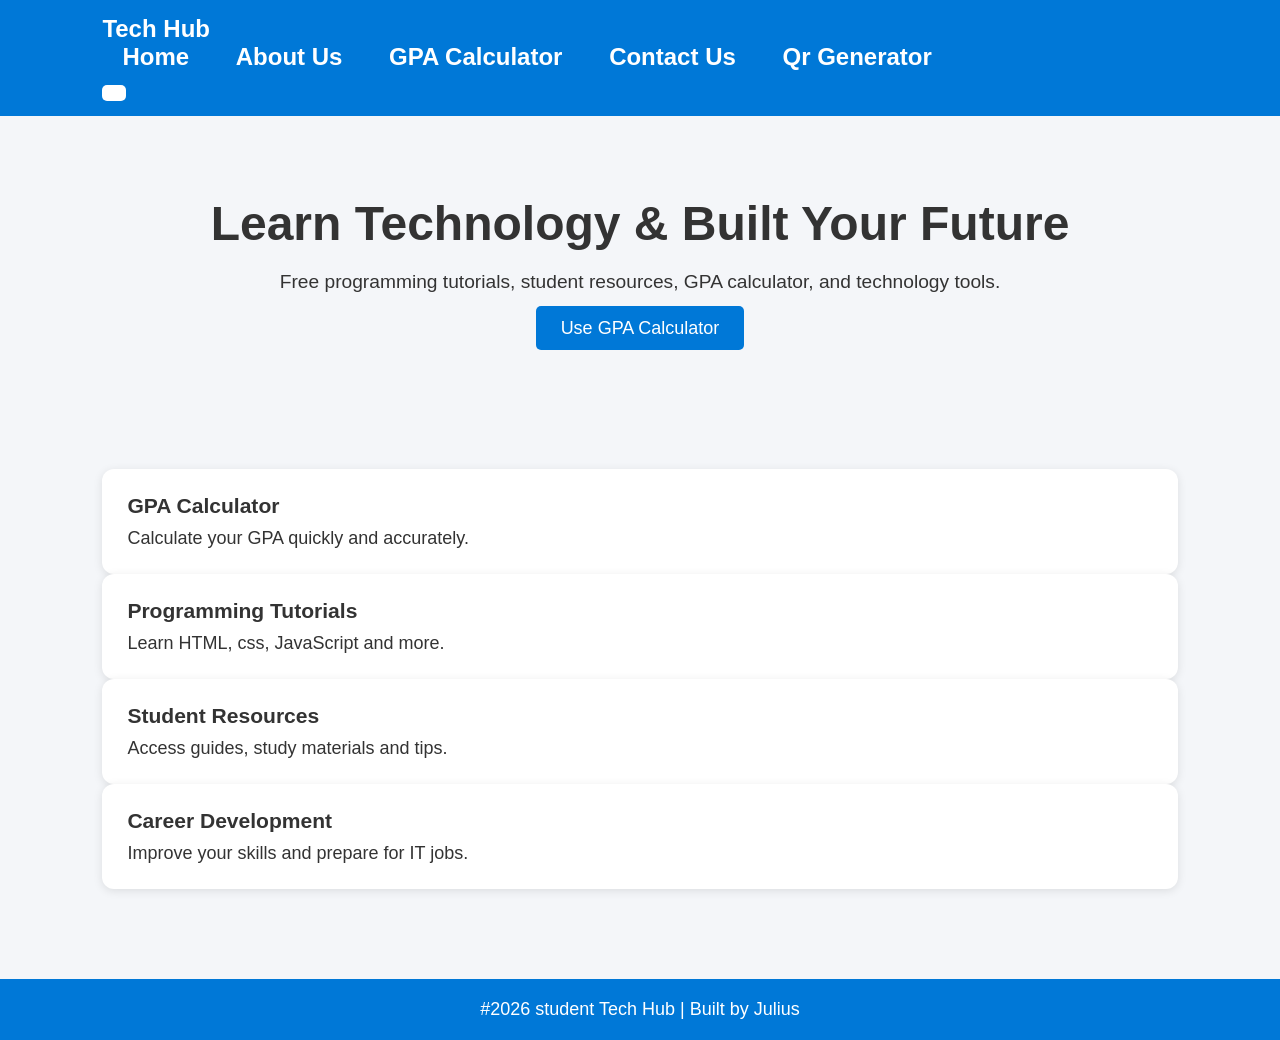
==== index.html @ 611c0a95 "Add files via upload" ====
<!DOCTYPE html>
<html lang="en">
<head>
    <meta charset="UTF-8">
    <meta name="viewport" content="width=device-width, initial-scale=1.0">
    <title>Student Tech Hub</title>
    <link rel="stylesheet" href="style.css">

    <style>
        *{
            margin: 0;
            padding: 0;
            box-sizing: border-box;
            font-family: Arial, sans-serif;
        }
        body {
            background-color: #f4f6f9;
            color: #333;
            transition: 0.3s;
        }
        .dark-mode {
            background-color: #121212;
            color: white;
        }
        nav {
            background-color: #0078d7;
            padding: 15px 8%;
            display: flex;
            justify-content: space-between;
            align-items: center;
        }

        .logo {
            color: white;
            font-size: 24px;
            font-weight: bold;
        }

        .nav-links a {
            color: white;
            text-decoration: none;
            margin-left: 20px;
        }

        .hero {
            text-align: center;
            padding: 80px 20px;
        }

        .hero h1 {
            font-size: 3rem;
            margin-bottom: 20px;
        }
        .hero p {
            font-size: 1.2rem;
            margin-bottom: 25px;
        }

        .btn {
            background-color: #0078d7;
            color: white;
            padding: 12px 25px;
            text-decoration: none;
            border-radius: 5px;
        }

        .features {
            display: grids;

            grid-template-columns: repeat(auto-fit, minmax(250px, 1fr));
            gap: 20px;
            padding: 50px 8%;
        }

        .card {
            background-color: white;
            padding: 25px;
            border-radius: 12px;
            box-shadow: 0 2px 10px rgba(0,0,0,0.1);
        }

        .dark-mode .card {
            background-color: #1e1e1e;
        }

        .card h3 {
            margin-bottom: 10px;
        }

        footer {
            text-align: center;
            padding: 20px;
            background-color: #0078d7;
            color: white;
            margin-top: 40px;
        }

        .toggle {
            background-color: white;
            border: none;
            padding: 8px 12px;
            border-radius: 5px;
            cursor: pointer;
        }
        </style>
</head>

<body>
    <nav>
        <div class="logo">
            Tech Hub
        <div class="nav-links">
            <a href="index.html">Home</a>
            <a href="about.html">About Us</a>
            <a href="gpa.html">GPA Calculator</a>
            <a href="contact.html">Contact Us</a>
            <a href="qr-generator.html">Qr Generator</a>
            </div>
        <button class="toggle"
        onclick="toggleDarkmode()">

        </button>
        </div>
    </nav>
    <section class="hero">
        <h1>Learn Technology & Built Your Future</h1>

        <p>
            Free programming tutorials, student resources, GPA calculator, and technology tools.
        </p>

        <a href="gpa_calculator.html" class="btn">Use GPA Calculator</a>
    </section>

    <section class="features">
        <div class="card">
            <h3>GPA Calculator</h3>
            <p>Calculate your GPA quickly and accurately.</p>
        </div>

        <div class="card">
            <h3>Programming Tutorials</h3>
            <p>Learn HTML, css, JavaScript and more.</p>
        </div>

        <div class="card">
            <h3>Student Resources</h3>
            <p>Access guides, study materials and tips.</p>
        </div>

        <div class="card">
            <h3>Career Development</h3>
            <p>Improve your skills and prepare for IT jobs.</p>
        </div>

    </section>

    <footer>
        <p> #2026 student Tech Hub | Built by Julius</p>
        </footer>

        <script>
            function toggleDarkmode() {
                document.body.classList.toggle("dark-mode");
            }
        </script>
</body>
</html>
---- style.css ----
body {
    font-size: 18px;
    font-family: Arial, sans-serif;
    margin: 0;
    background-color: #f5f7fa;
}

nav a {
    color: red;
    text-decoration: none;
    margin-right: 20px;
    font-weight: bold;
}
.container {
    width:100%;
    max-width: 1200 px;
    margin: 50px auto;
    text-align: center;
}
h1 {
    color: #333;
}
input {
    padding: 10px;
    width: 200px;
    margin: 5px;
}
button {
    padding: 10px 20px;
    cursor: pointer;
}
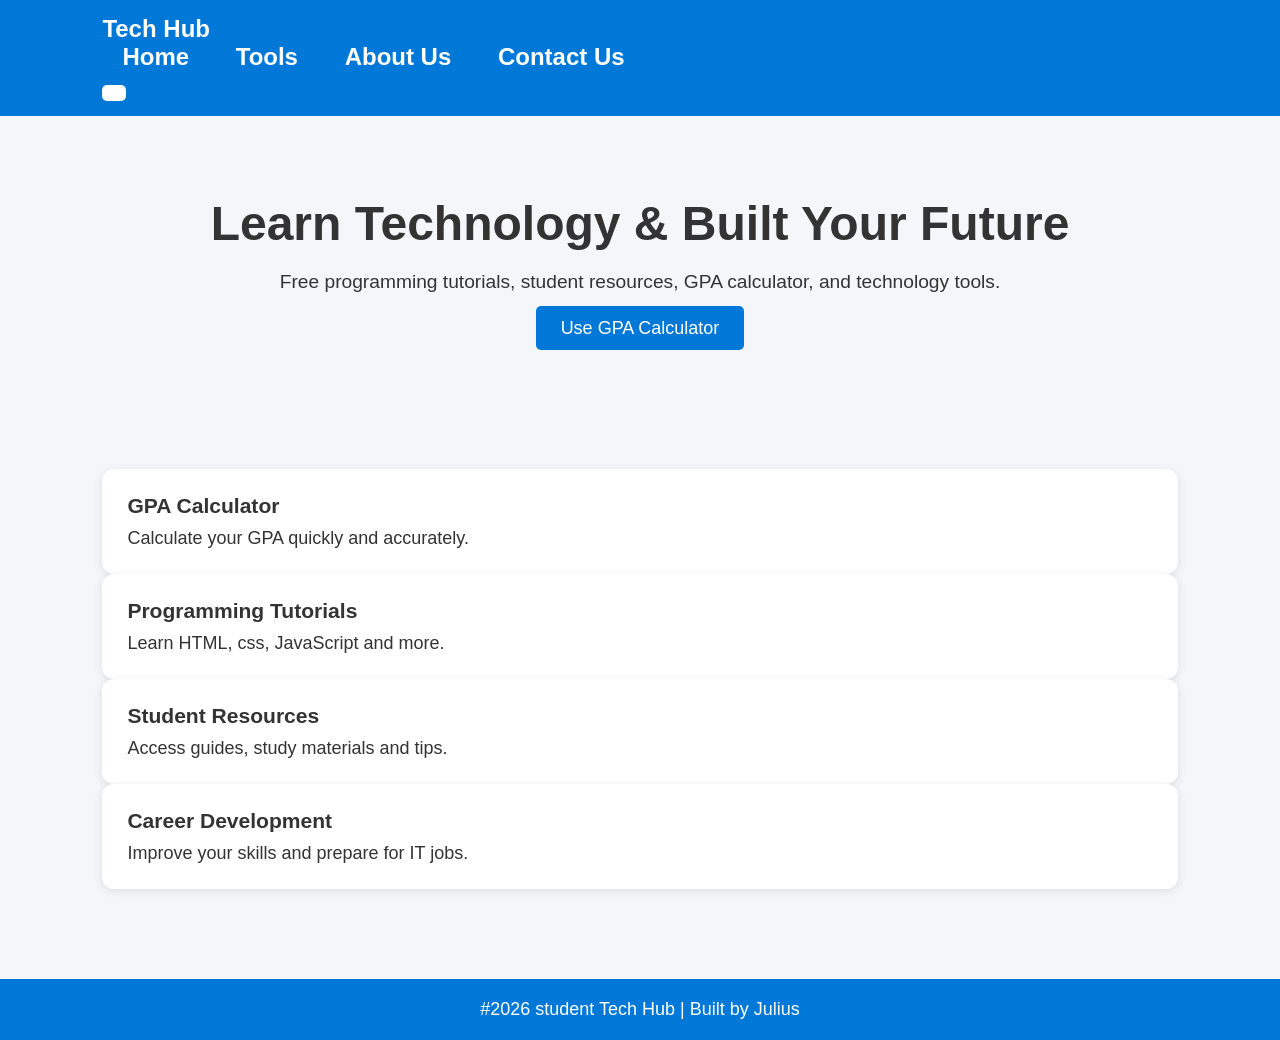
==== commit 8a484ce6: "Add files via upload" ====
--- a/index.html
+++ b/index.html
@@ -111,10 +111,9 @@
             Tech Hub
         <div class="nav-links">
             <a href="index.html">Home</a>
+            <a href="tools.html">Tools</a>
             <a href="about.html">About Us</a>
-            <a href="gpa.html">GPA Calculator</a>
             <a href="contact.html">Contact Us</a>
-            <a href="qr-generator.html">Qr Generator</a>
             </div>
         <button class="toggle"
         onclick="toggleDarkmode()">
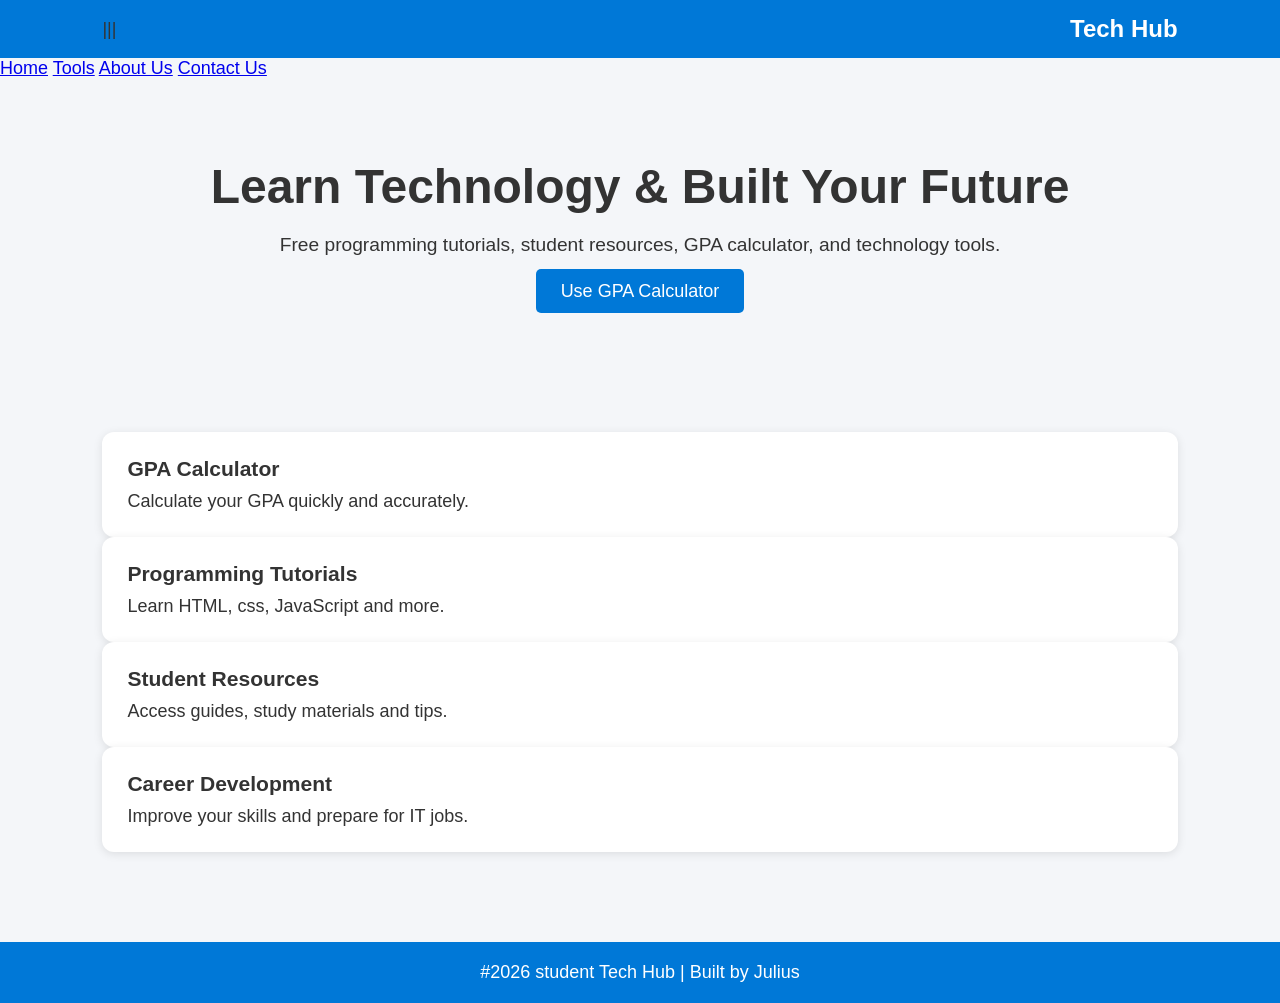
==== commit bb0b494a: "Add files via upload" ====
--- a/index.html
+++ b/index.html
@@ -106,21 +106,20 @@
 </head>
 
 <body>
-    <nav>
+        <nav class="navbar">
+            <span class="menu-icon" onclick="toggleMenu()">|||</span>
+
         <div class="logo">
             Tech Hub
-        <div class="nav-links">
-            <a href="index.html">Home</a>
-            <a href="tools.html">Tools</a>
-            <a href="about.html">About Us</a>
-            <a href="contact.html">Contact Us</a>
-            </div>
-        <button class="toggle"
-        onclick="toggleDarkmode()">
-
-        </button>
         </div>
     </nav>
+
+    <div id="sideMenu" class="side-menu">
+        <a href="index.html">Home</a>
+        <a href="tools.html">Tools</a>
+        <a href="about.html">About Us</a>
+        <a href="contact.html">Contact Us</a>
+    </div>
     <section class="hero">
         <h1>Learn Technology & Built Your Future</h1>
 
@@ -159,9 +158,21 @@
         </footer>
 
         <script>
+
+            function toggleMenu() {
+                const menu = document.getElementById("sideMenu");
+                if(menu.style.width === "250px") {
+                    menu.style.width = "0";
+                } else {
+                    menu.style.width = "250px";
+                }
+            }
+
             function toggleDarkmode() {
                 document.body.classList.toggle("dark-mode");
             }
+
         </script>
+
 </body>
 </html>
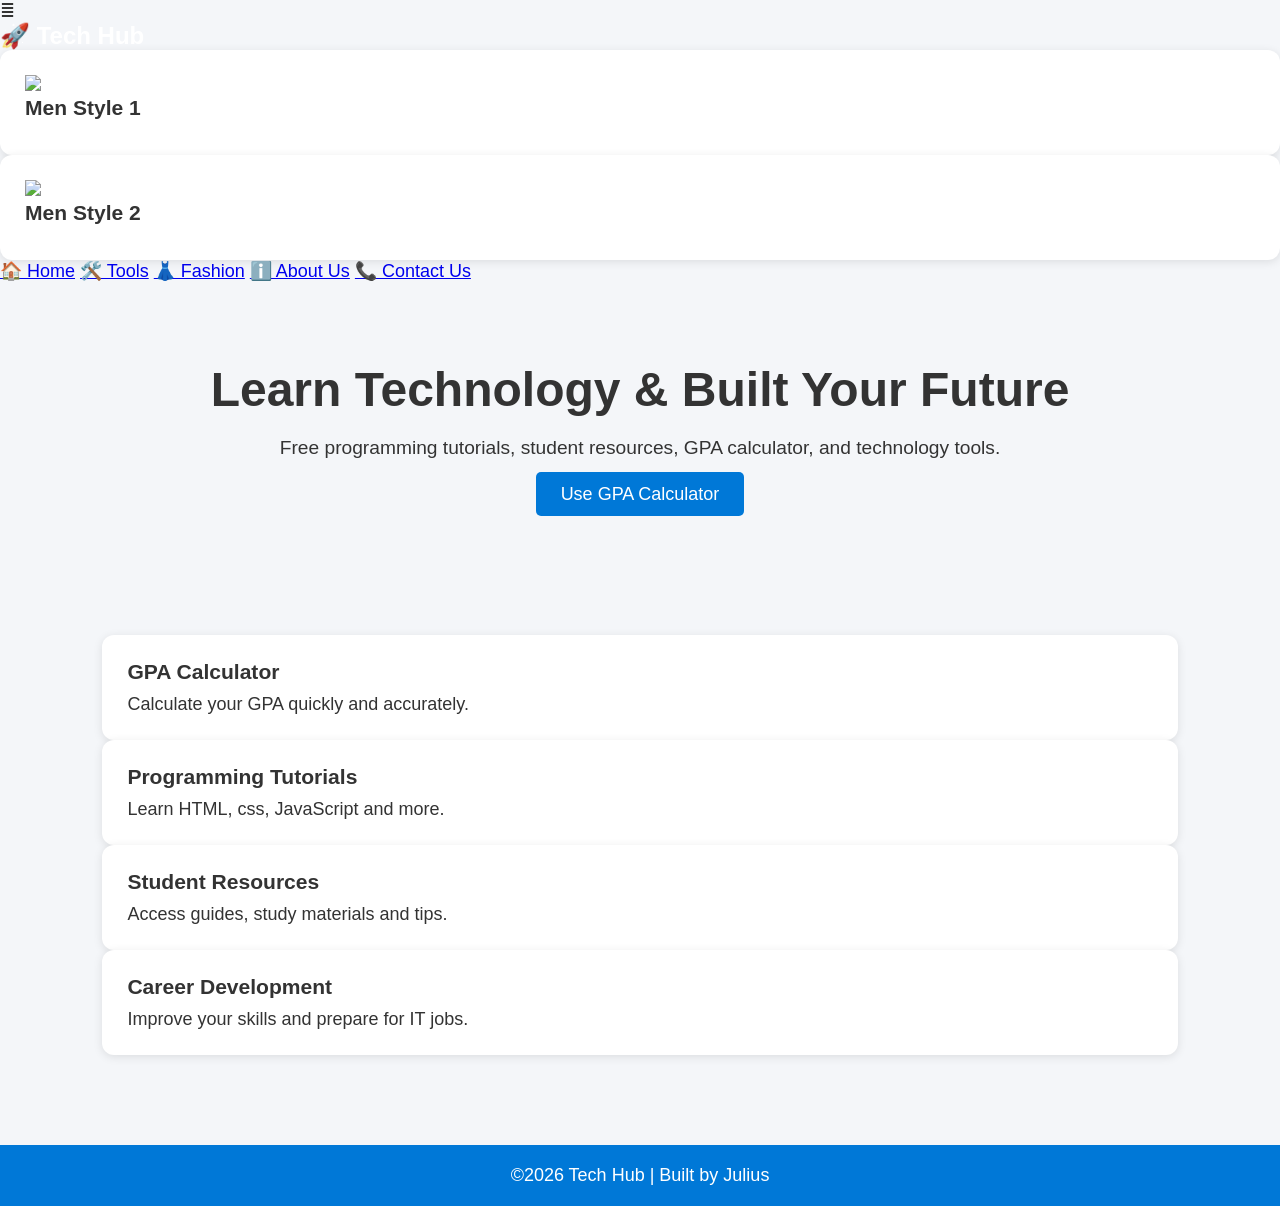
==== commit 7f271f6f: "Add files via upload" ====
--- a/index.html
+++ b/index.html
@@ -103,22 +103,36 @@
             cursor: pointer;
         }
         </style>
-</head>
+<body>
 
-<body>
-        <nav class="navbar">
-            <span class="menu-icon" onclick="toggleMenu()">|||</span>
+<header class="navnar">
+        <div class="menu-icon" onclick="toggleMenu()">≣</div>
 
         <div class="logo">
-            Tech Hub
+           🚀 Tech Hub
         </div>
-    </nav>
+    </header>
+
+         <div class="card">
+        <img src="...men1.jpg">
+        <div class="card-content">
+            <h3>Men Style 1</h3>
+        </div>
+    </div>
+
+    <div class="card">
+        <img src="...men2.jpg">
+        <div class="card-content">
+            <h3>Men Style 2</h3>
+        </div>
+    </div>
 
     <div id="sideMenu" class="side-menu">
-        <a href="index.html">Home</a>
-        <a href="tools.html">Tools</a>
-        <a href="about.html">About Us</a>
-        <a href="contact.html">Contact Us</a>
+        <a href="index.html">🏠 Home</a>
+        <a href="tools.html">🛠️ Tools</a>
+        <a href="fashion.html">👗 Fashion</a>
+        <a href="about.html">ℹ️ About Us</a>
+        <a href="contact.html">📞 Contact Us</a>
     </div>
     <section class="hero">
         <h1>Learn Technology & Built Your Future</h1>
@@ -154,13 +168,13 @@
     </section>
 
     <footer>
-        <p> #2026 student Tech Hub | Built by Julius</p>
+        <p> ©2026 Tech Hub | Built by Julius</p>
         </footer>
 
         <script>
 
             function toggleMenu() {
-                const menu = document.getElementById("sideMenu");
+                let menu = document.getElementById("sideMenu");
                 if(menu.style.width === "250px") {
                     menu.style.width = "0";
                 } else {
@@ -169,7 +183,7 @@
             }
 
             function toggleDarkmode() {
-                document.body.classList.toggle("dark-mode");
+                document.body.classList.toggle("🌙 dark-mode");
             }
 
         </script>
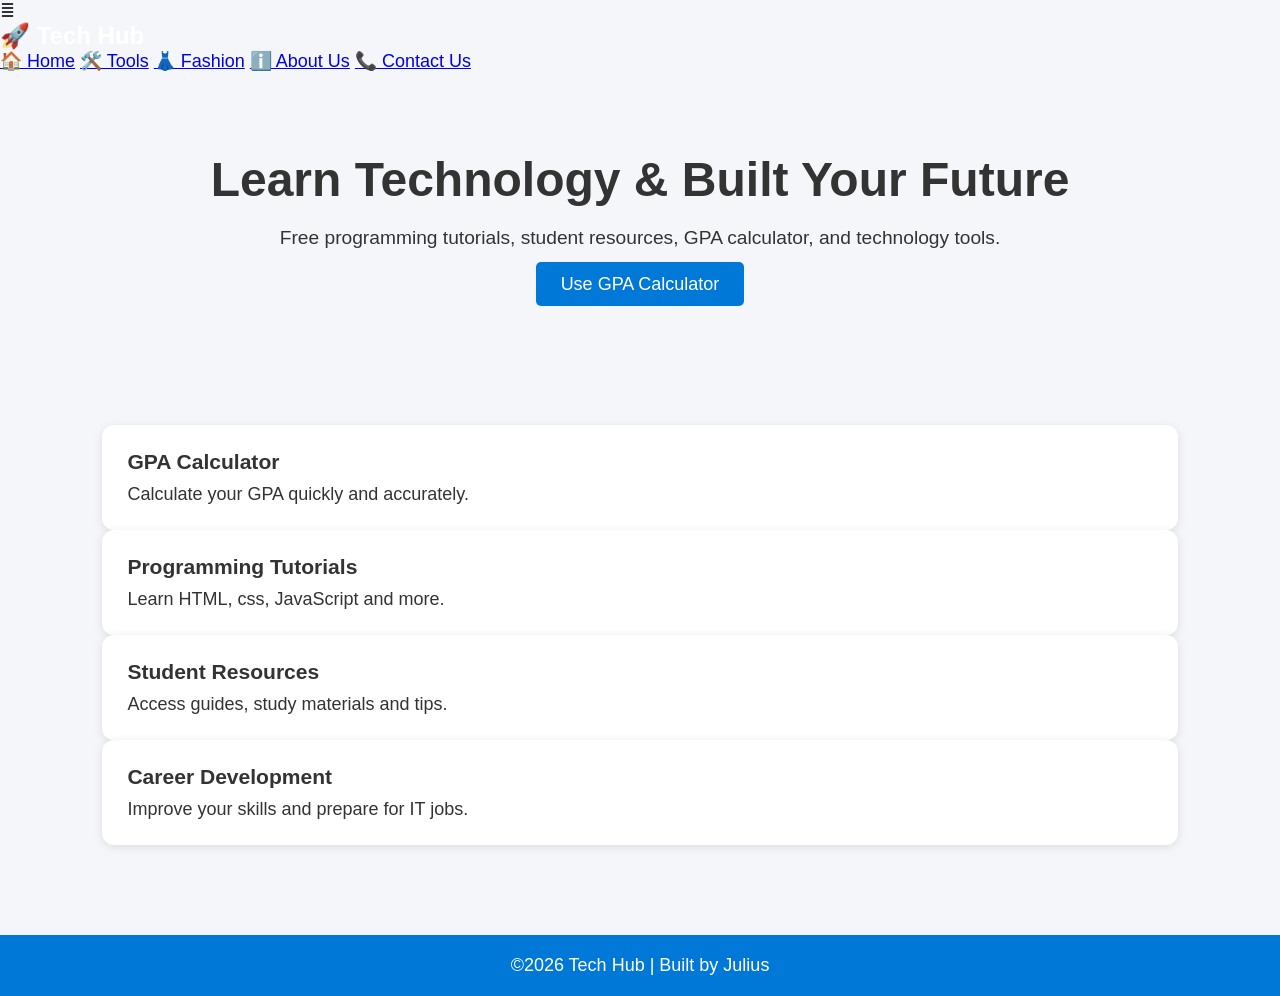
==== commit b5ac9dfe: "Add files via upload" ====
--- a/index.html
+++ b/index.html
@@ -113,19 +113,6 @@
         </div>
     </header>
 
-         <div class="card">
-        <img src="...men1.jpg">
-        <div class="card-content">
-            <h3>Men Style 1</h3>
-        </div>
-    </div>
-
-    <div class="card">
-        <img src="...men2.jpg">
-        <div class="card-content">
-            <h3>Men Style 2</h3>
-        </div>
-    </div>
 
     <div id="sideMenu" class="side-menu">
         <a href="index.html">🏠 Home</a>
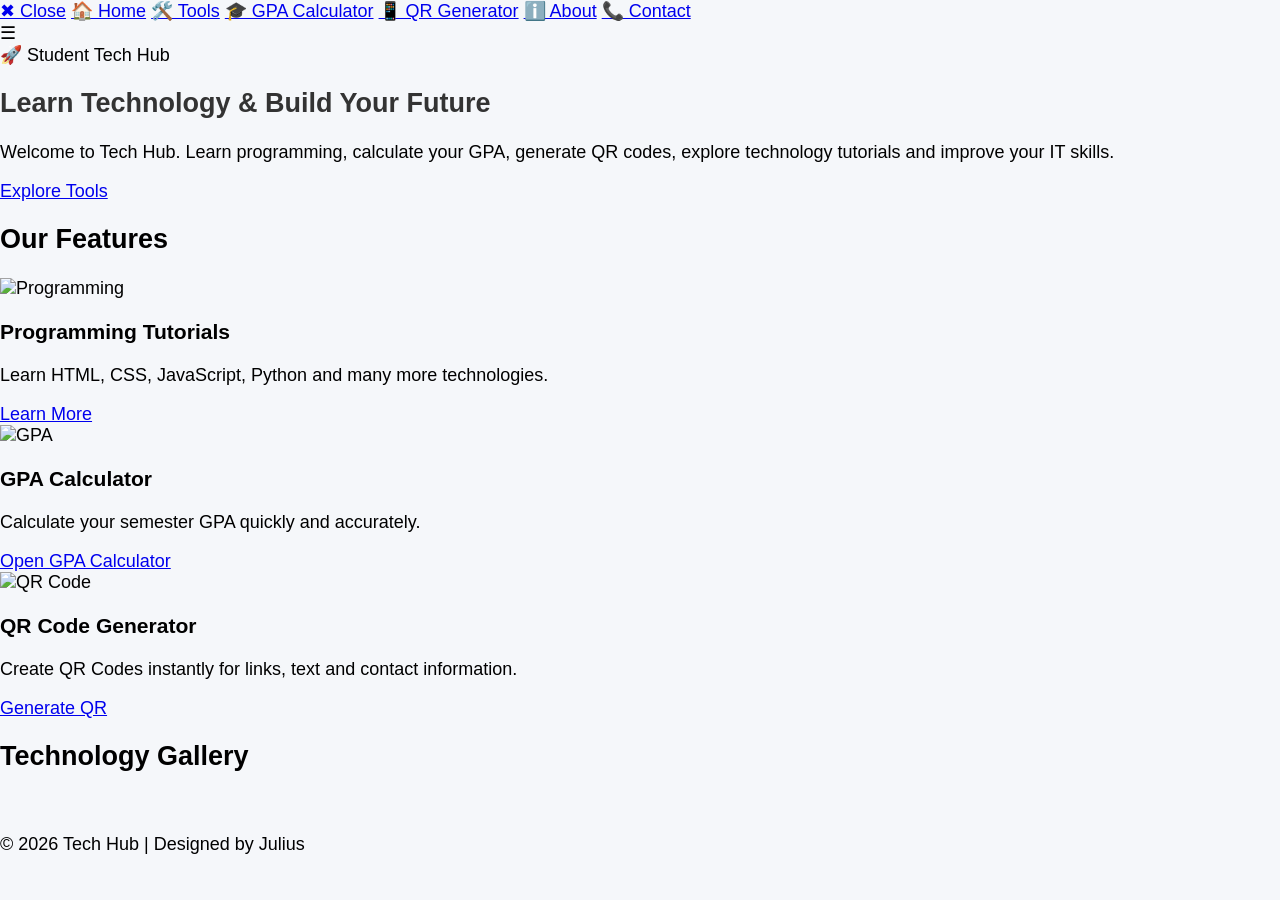
==== commit 460ec943: "Add files via upload" ====
--- a/index.html
+++ b/index.html
@@ -4,176 +4,142 @@
     <meta charset="UTF-8">
     <meta name="viewport" content="width=device-width, initial-scale=1.0">
     <title>Student Tech Hub</title>
+
     <link rel="stylesheet" href="style.css">
+</head>
 
-    <style>
-        *{
-            margin: 0;
-            padding: 0;
-            box-sizing: border-box;
-            font-family: Arial, sans-serif;
-        }
-        body {
-            background-color: #f4f6f9;
-            color: #333;
-            transition: 0.3s;
-        }
-        .dark-mode {
-            background-color: #121212;
-            color: white;
-        }
-        nav {
-            background-color: #0078d7;
-            padding: 15px 8%;
-            display: flex;
-            justify-content: space-between;
-            align-items: center;
-        }
-
-        .logo {
-            color: white;
-            font-size: 24px;
-            font-weight: bold;
-        }
-
-        .nav-links a {
-            color: white;
-            text-decoration: none;
-            margin-left: 20px;
-        }
-
-        .hero {
-            text-align: center;
-            padding: 80px 20px;
-        }
-
-        .hero h1 {
-            font-size: 3rem;
-            margin-bottom: 20px;
-        }
-        .hero p {
-            font-size: 1.2rem;
-            margin-bottom: 25px;
-        }
-
-        .btn {
-            background-color: #0078d7;
-            color: white;
-            padding: 12px 25px;
-            text-decoration: none;
-            border-radius: 5px;
-        }
-
-        .features {
-            display: grids;
-
-            grid-template-columns: repeat(auto-fit, minmax(250px, 1fr));
-            gap: 20px;
-            padding: 50px 8%;
-        }
-
-        .card {
-            background-color: white;
-            padding: 25px;
-            border-radius: 12px;
-            box-shadow: 0 2px 10px rgba(0,0,0,0.1);
-        }
-
-        .dark-mode .card {
-            background-color: #1e1e1e;
-        }
-
-        .card h3 {
-            margin-bottom: 10px;
-        }
-
-        footer {
-            text-align: center;
-            padding: 20px;
-            background-color: #0078d7;
-            color: white;
-            margin-top: 40px;
-        }
-
-        .toggle {
-            background-color: white;
-            border: none;
-            padding: 8px 12px;
-            border-radius: 5px;
-            cursor: pointer;
-        }
-        </style>
 <body>
 
-<header class="navnar">
-        <div class="menu-icon" onclick="toggleMenu()">≣</div>
+<!-- Side Menu -->
+<div id="sideMenu" class="side-menu">
+    <a href="javascript:void(0)" onclick="toggleMenu()">✖ Close</a>
+    <a href="index.html">🏠 Home</a>
+    <a href="tools.html">🛠️ Tools</a>
+    <a href="gpa.html">🎓 GPA Calculator</a>
+    <a href="qr-generator.html">📱 QR Generator</a>
+    <a href="about.html">ℹ️ About</a>
+    <a href="contact.html">📞 Contact</a>
+</div>
 
-        <div class="logo">
-           🚀 Tech Hub
+<!-- Navigation -->
+<header class="navbar">
+
+    <div class="menu-icon" onclick="toggleMenu()">☰</div>
+
+    <div class="logo">
+        🚀 Student Tech Hub
+    </div>
+
+</header>
+
+<!-- Hero -->
+<section class="hero">
+
+    <h1>Learn Technology & Build Your Future</h1>
+
+    <p>
+        Welcome to Tech Hub. Learn programming, calculate your GPA,
+        generate QR codes, explore technology tutorials and improve your IT skills.
+    </p>
+
+    <a href="tools.html" class="hero-btn">
+        Explore Tools
+    </a>
+
+</section>
+
+<!-- Features -->
+<h2 class="section-title">Our Features</h2>
+
+<section class="cards">
+
+    <div class="card">
+        <img src="images/tutorial1.jpg" alt="Programming">
+
+        <div class="card-content">
+
+            <h3>Programming Tutorials</h3>
+
+            <p>
+                Learn HTML, CSS, JavaScript, Python and many more technologies.
+            </p>
+
+            <a href="tools.html">Learn More</a>
+
         </div>
-    </header>
+    </div>
 
+    <div class="card">
+        <img src="images/tutorial2.jpg" alt="GPA">
 
-    <div id="sideMenu" class="side-menu">
-        <a href="index.html">🏠 Home</a>
-        <a href="tools.html">🛠️ Tools</a>
-        <a href="fashion.html">👗 Fashion</a>
-        <a href="about.html">ℹ️ About Us</a>
-        <a href="contact.html">📞 Contact Us</a>
+        <div class="card-content">
+
+            <h3>GPA Calculator</h3>
+
+            <p>
+                Calculate your semester GPA quickly and accurately.
+            </p>
+
+            <a href="gpa.html">Open GPA Calculator</a>
+
+        </div>
     </div>
-    <section class="hero">
-        <h1>Learn Technology & Built Your Future</h1>
 
-        <p>
-            Free programming tutorials, student resources, GPA calculator, and technology tools.
-        </p>
+    <div class="card">
+        <img src="images/hero.jpg" alt="QR Code">
 
-        <a href="gpa_calculator.html" class="btn">Use GPA Calculator</a>
-    </section>
+        <div class="card-content">
 
-    <section class="features">
-        <div class="card">
-            <h3>GPA Calculator</h3>
-            <p>Calculate your GPA quickly and accurately.</p>
+            <h3>QR Code Generator</h3>
+
+            <p>
+                Create QR Codes instantly for links, text and contact information.
+            </p>
+
+            <a href="qr-generator.html">Generate QR</a>
+
         </div>
+    </div>
 
-        <div class="card">
-            <h3>Programming Tutorials</h3>
-            <p>Learn HTML, css, JavaScript and more.</p>
-        </div>
+</section>
 
-        <div class="card">
-            <h3>Student Resources</h3>
-            <p>Access guides, study materials and tips.</p>
-        </div>
+<!-- Gallery -->
 
-        <div class="card">
-            <h3>Career Development</h3>
-            <p>Improve your skills and prepare for IT jobs.</p>
-        </div>
+<h2 class="section-title">Technology Gallery</h2>
 
-    </section>
+<section class="gallery">
 
-    <footer>
-        <p> ©2026 Tech Hub | Built by Julius</p>
-        </footer>
+    <img src="images/tutorial1.jpg" alt="">
+    <img src="images/tutorial2.jpg" alt="">
+    <img src="images/hero.jpg" alt="">
 
-        <script>
+</section>
 
-            function toggleMenu() {
-                let menu = document.getElementById("sideMenu");
-                if(menu.style.width === "250px") {
-                    menu.style.width = "0";
-                } else {
-                    menu.style.width = "250px";
-                }
-            }
+<!-- Footer -->
 
-            function toggleDarkmode() {
-                document.body.classList.toggle("🌙 dark-mode");
-            }
+<footer>
 
-        </script>
+    <p>
+        © 2026 Tech Hub | Designed by Julius
+    </p>
+
+</footer>
+
+<script>
+
+function toggleMenu() {
+
+    let menu = document.getElementById("sideMenu");
+
+    if(menu.style.width === "250px"){
+        menu.style.width = "0";
+    }else{
+        menu.style.width = "250px";
+    }
+
+}
+
+</script>
 
 </body>
 </html>
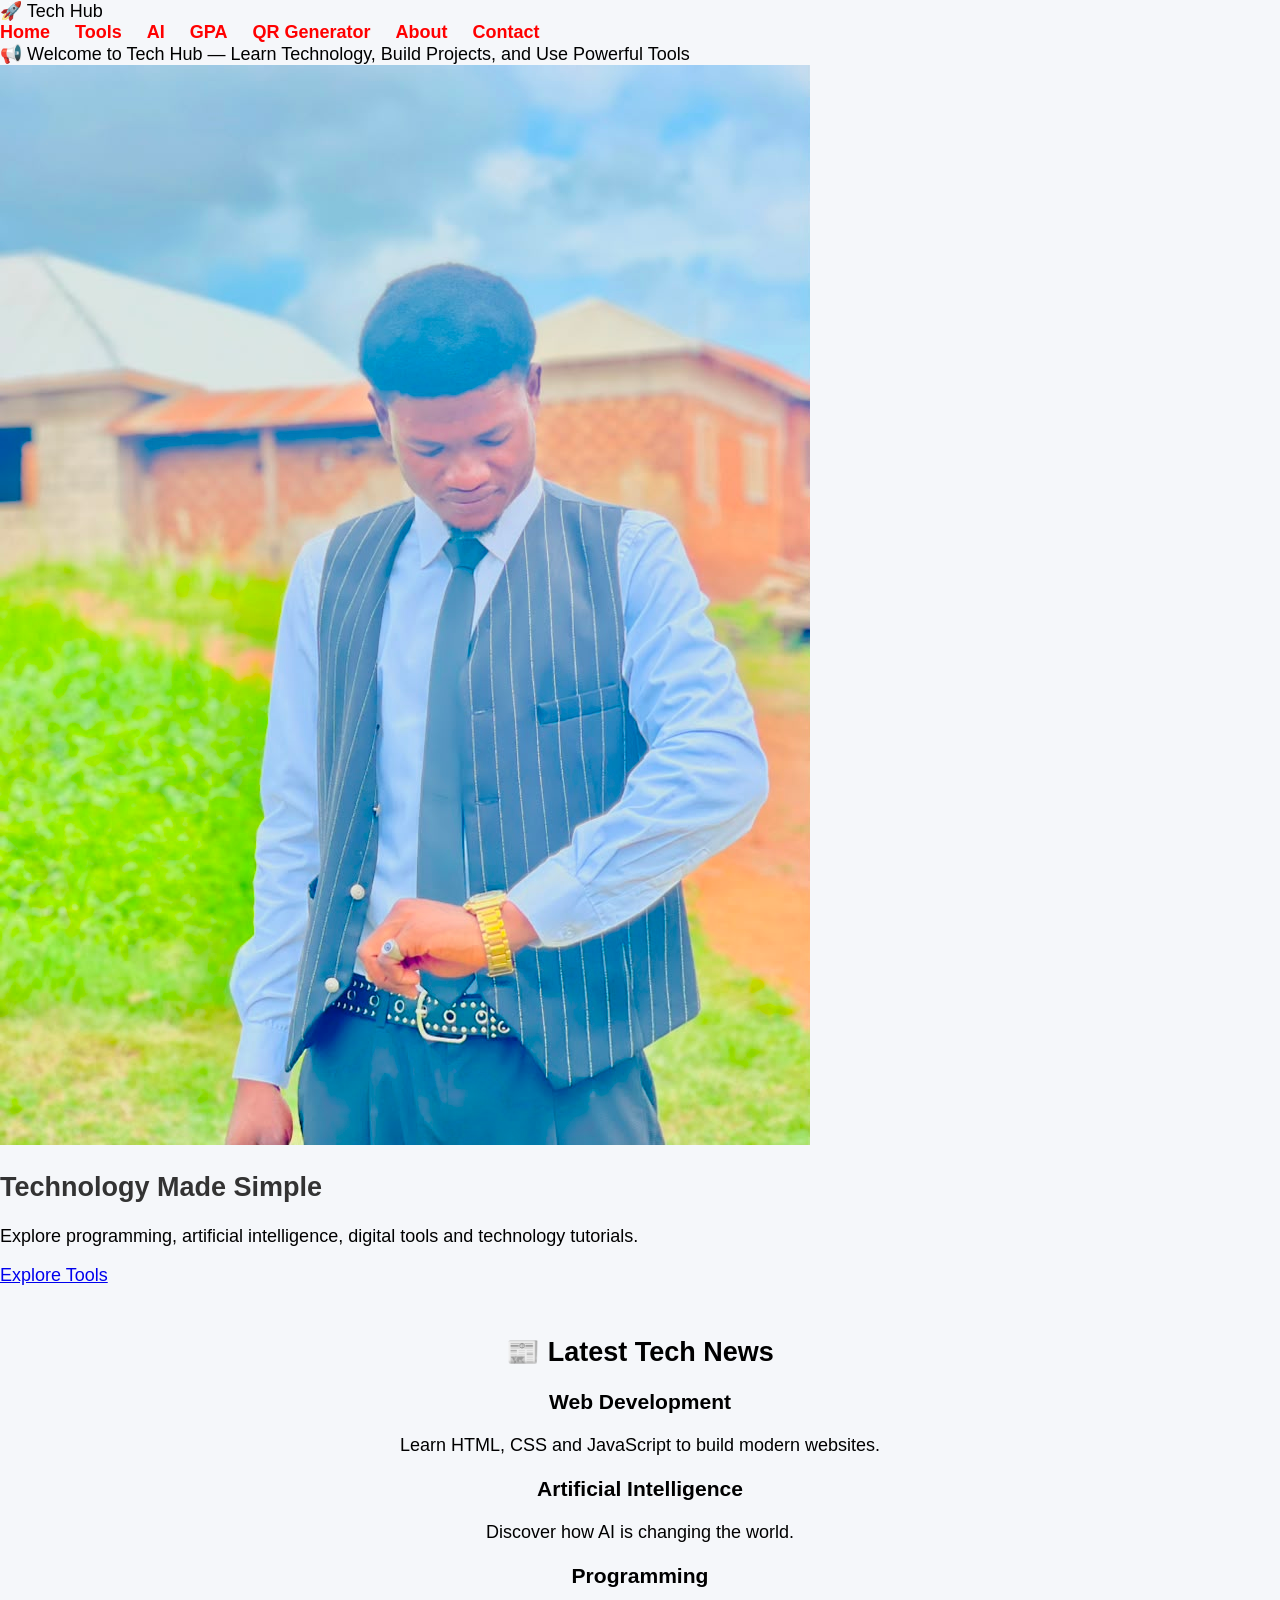
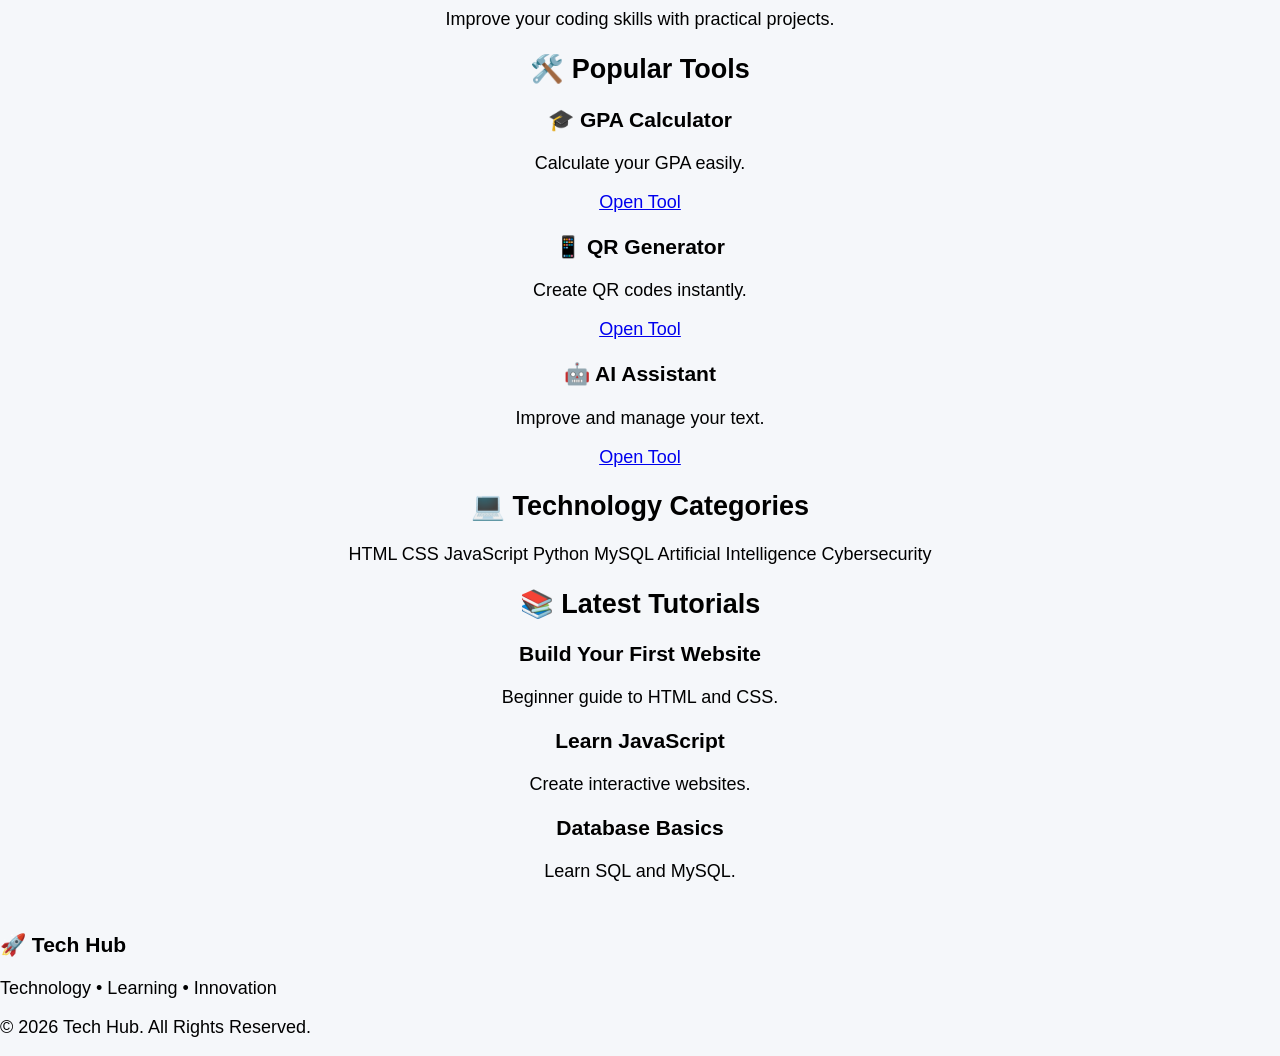
==== commit 73445c41: "Add files via upload" ====
--- a/index.html
+++ b/index.html
@@ -1,145 +1,290 @@
 <!DOCTYPE html>
 <html lang="en">
+
 <head>
     <meta charset="UTF-8">
     <meta name="viewport" content="width=device-width, initial-scale=1.0">
-    <title>Student Tech Hub</title>
-
+    <title>Tech Hub | Technology Portal</title>
     <link rel="stylesheet" href="style.css">
 </head>
 
 <body>
 
-<!-- Side Menu -->
-<div id="sideMenu" class="side-menu">
-    <a href="javascript:void(0)" onclick="toggleMenu()">✖ Close</a>
-    <a href="index.html">🏠 Home</a>
-    <a href="tools.html">🛠️ Tools</a>
-    <a href="gpa.html">🎓 GPA Calculator</a>
-    <a href="qr-generator.html">📱 QR Generator</a>
-    <a href="about.html">ℹ️ About</a>
-    <a href="contact.html">📞 Contact</a>
-</div>
-
 <!-- Navigation -->
 <header class="navbar">
 
-    <div class="menu-icon" onclick="toggleMenu()">☰</div>
-
     <div class="logo">
-        🚀 Student Tech Hub
+        🚀 Tech Hub
     </div>
 
+    <nav>
+        <a href="index.html">Home</a>
+        <a href="tools.html">Tools</a>
+        <a href="ai-assistant.html">AI</a>
+        <a href="gpa.html">GPA</a>
+        <a href="qr-generator.html">QR Generator</a>
+        <a href="about.html">About</a>
+        <a href="contact.html">Contact</a>
+    </nav>
+
 </header>
 
-<!-- Hero -->
-<section class="hero">
-
-    <h1>Learn Technology & Build Your Future</h1>
-
-    <p>
-        Welcome to Tech Hub. Learn programming, calculate your GPA,
-        generate QR codes, explore technology tutorials and improve your IT skills.
-    </p>
-
-    <a href="tools.html" class="hero-btn">
-        Explore Tools
-    </a>
-
-</section>
-
-<!-- Features -->
-<h2 class="section-title">Our Features</h2>
-
-<section class="cards">
-
-    <div class="card">
-        <img src="images/tutorial1.jpg" alt="Programming">
-
-        <div class="card-content">
-
-            <h3>Programming Tutorials</h3>
-
-            <p>
-                Learn HTML, CSS, JavaScript, Python and many more technologies.
-            </p>
-
-            <a href="tools.html">Learn More</a>
-
-        </div>
+
+<!-- Breaking News -->
+<div class="breaking-news">
+    📢 Welcome to Tech Hub — Learn Technology, Build Projects, and Use Powerful Tools
+</div>
+
+
+<!-- Hero Section -->
+<section class="hero-home">
+
+    <img src="images/hero.jpg" alt="Technology">
+
+    <div class="hero-text">
+
+        <h1>
+            Technology Made Simple
+        </h1>
+
+        <p>
+            Explore programming, artificial intelligence,
+            digital tools and technology tutorials.
+        </p>
+
+        <a href="tools.html" class="btn">
+            Explore Tools
+        </a>
+
     </div>
 
-    <div class="card">
-        <img src="images/tutorial2.jpg" alt="GPA">
-
-        <div class="card-content">
-
-            <h3>GPA Calculator</h3>
-
-            <p>
-                Calculate your semester GPA quickly and accurately.
-            </p>
-
-            <a href="gpa.html">Open GPA Calculator</a>
-
-        </div>
-    </div>
-
-    <div class="card">
-        <img src="images/hero.jpg" alt="QR Code">
-
-        <div class="card-content">
-
-            <h3>QR Code Generator</h3>
-
-            <p>
-                Create QR Codes instantly for links, text and contact information.
-            </p>
-
-            <a href="qr-generator.html">Generate QR</a>
-
-        </div>
-    </div>
-
-</section>
-
-<!-- Gallery -->
-
-<h2 class="section-title">Technology Gallery</h2>
-
-<section class="gallery">
-
-    <img src="images/tutorial1.jpg" alt="">
-    <img src="images/tutorial2.jpg" alt="">
-    <img src="images/hero.jpg" alt="">
-
-</section>
+</section>
+
+
+
+<!-- Main Content -->
+
+<div class="container">
+
+
+<!-- Latest News -->
+
+<section class="section">
+
+<h2>📰 Latest Tech News</h2>
+
+<div class="cards">
+
+
+<div class="card">
+
+<h3>Web Development</h3>
+
+<p>
+Learn HTML, CSS and JavaScript to build modern websites.
+</p>
+
+</div>
+
+
+<div class="card">
+
+<h3>Artificial Intelligence</h3>
+
+<p>
+Discover how AI is changing the world.
+</p>
+
+</div>
+
+
+<div class="card">
+
+<h3>Programming</h3>
+
+<p>
+Improve your coding skills with practical projects.
+</p>
+
+</div>
+
+
+</div>
+
+</section>
+
+
+
+<!-- Tools -->
+
+<section class="section">
+
+<h2>🛠️ Popular Tools</h2>
+
+
+<div class="cards">
+
+
+<div class="card">
+
+<h3>🎓 GPA Calculator</h3>
+
+<p>
+Calculate your GPA easily.
+</p>
+
+<a href="gpa.html">
+Open Tool
+</a>
+
+</div>
+
+
+
+<div class="card">
+
+<h3>📱 QR Generator</h3>
+
+<p>
+Create QR codes instantly.
+</p>
+
+<a href="qr-generator.html">
+Open Tool
+</a>
+
+</div>
+
+
+
+
+<div class="card">
+
+<h3>🤖 AI Assistant</h3>
+
+<p>
+Improve and manage your text.
+</p>
+
+<a href="ai-assistant.html">
+Open Tool
+</a>
+
+</div>
+
+
+</div>
+
+</section>
+
+
+
+<!-- Categories -->
+
+<section class="section">
+
+<h2>💻 Technology Categories</h2>
+
+
+<div class="categories">
+
+<span>HTML</span>
+<span>CSS</span>
+<span>JavaScript</span>
+<span>Python</span>
+<span>MySQL</span>
+<span>Artificial Intelligence</span>
+<span>Cybersecurity</span>
+
+</div>
+
+
+</section>
+
+
+
+<!-- Tutorials -->
+
+<section class="section">
+
+<h2>📚 Latest Tutorials</h2>
+
+
+<div class="cards">
+
+
+<div class="card">
+
+<h3>
+Build Your First Website
+</h3>
+
+<p>
+Beginner guide to HTML and CSS.
+</p>
+
+</div>
+
+
+
+<div class="card">
+
+<h3>
+Learn JavaScript
+</h3>
+
+<p>
+Create interactive websites.
+</p>
+
+</div>
+
+
+
+<div class="card">
+
+<h3>
+Database Basics
+</h3>
+
+<p>
+Learn SQL and MySQL.
+</p>
+
+</div>
+
+
+</div>
+
+
+</section>
+
+
+</div>
+
+
+
 
 <!-- Footer -->
 
 <footer>
 
-    <p>
-        © 2026 Tech Hub | Designed by Julius
-    </p>
+<h3>🚀 Tech Hub</h3>
+
+<p>
+Technology • Learning • Innovation
+</p>
+
+<p>
+© 2026 Tech Hub. All Rights Reserved.
+</p>
+
 
 </footer>
 
-<script>
-
-function toggleMenu() {
-
-    let menu = document.getElementById("sideMenu");
-
-    if(menu.style.width === "250px"){
-        menu.style.width = "0";
-    }else{
-        menu.style.width = "250px";
-    }
-
-}
-
-</script>
+
+<script src="script.js"></script>
 
 </body>
+
 </html>
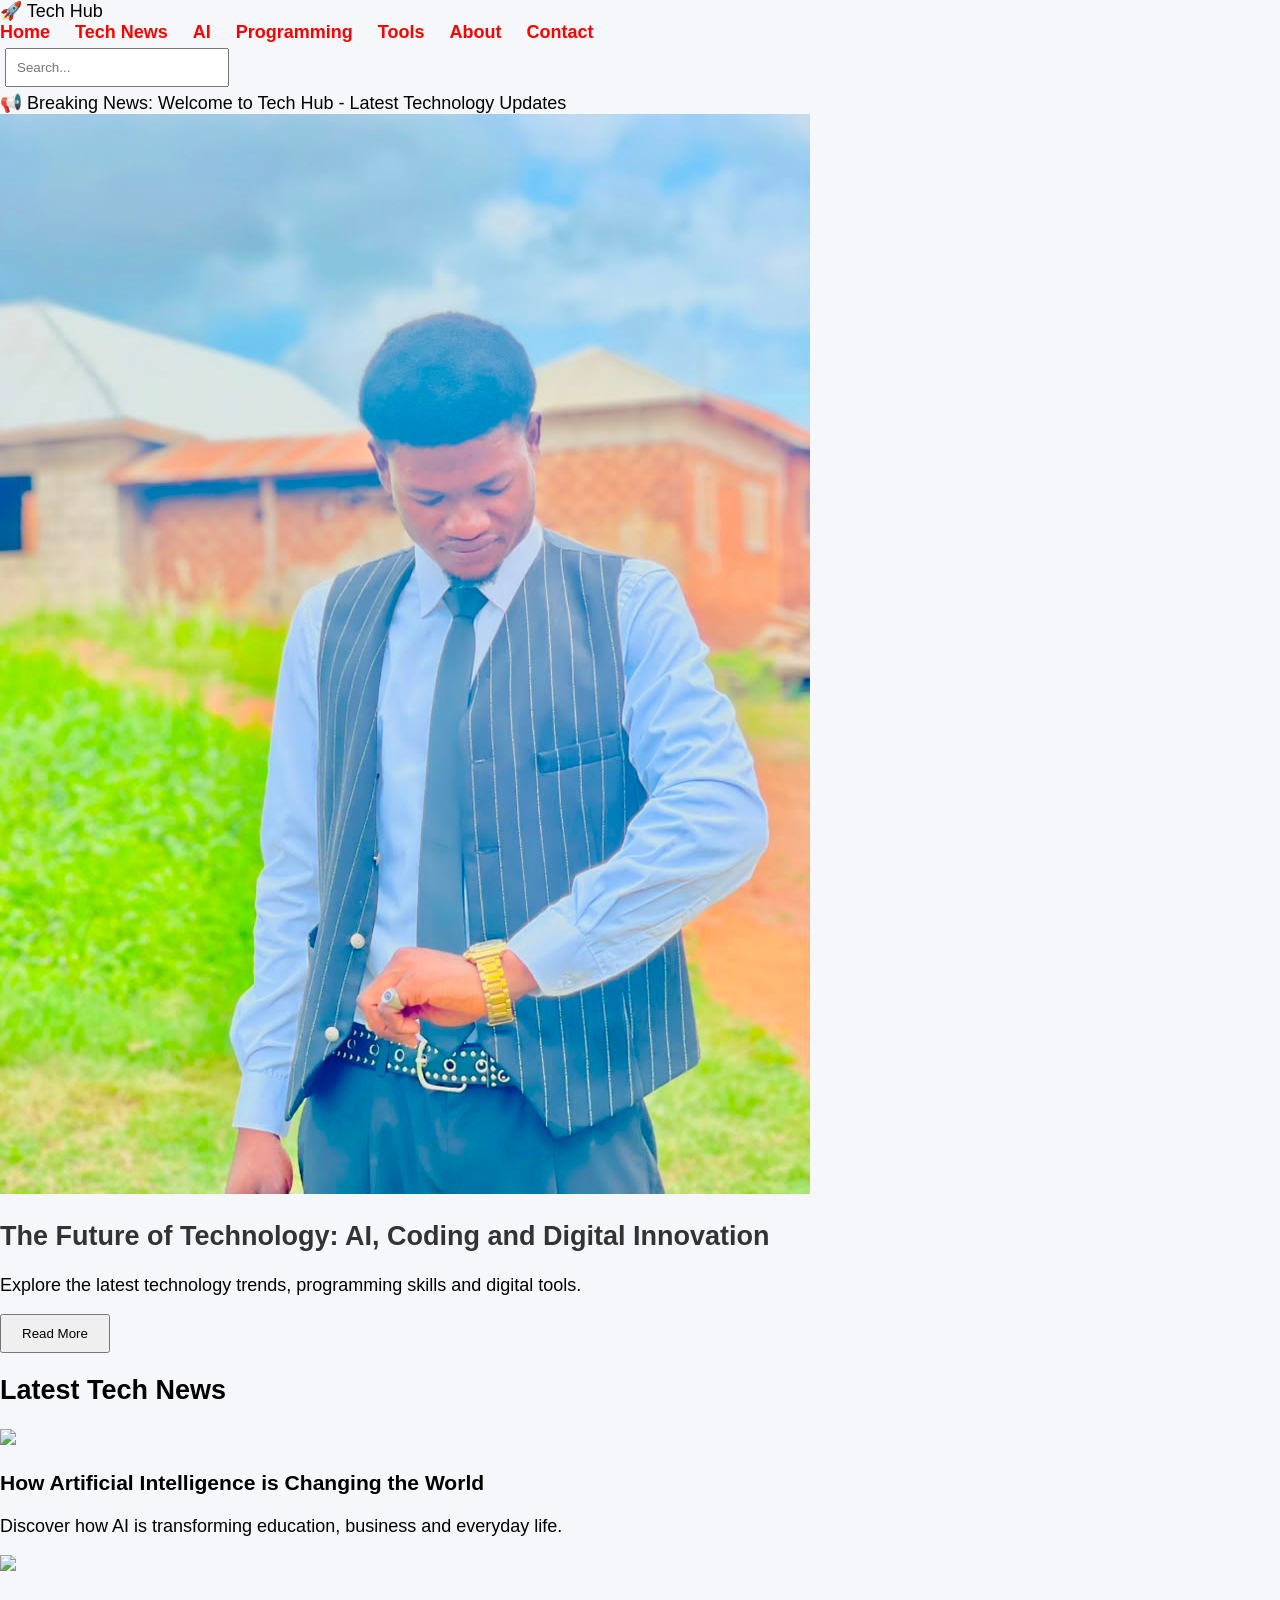
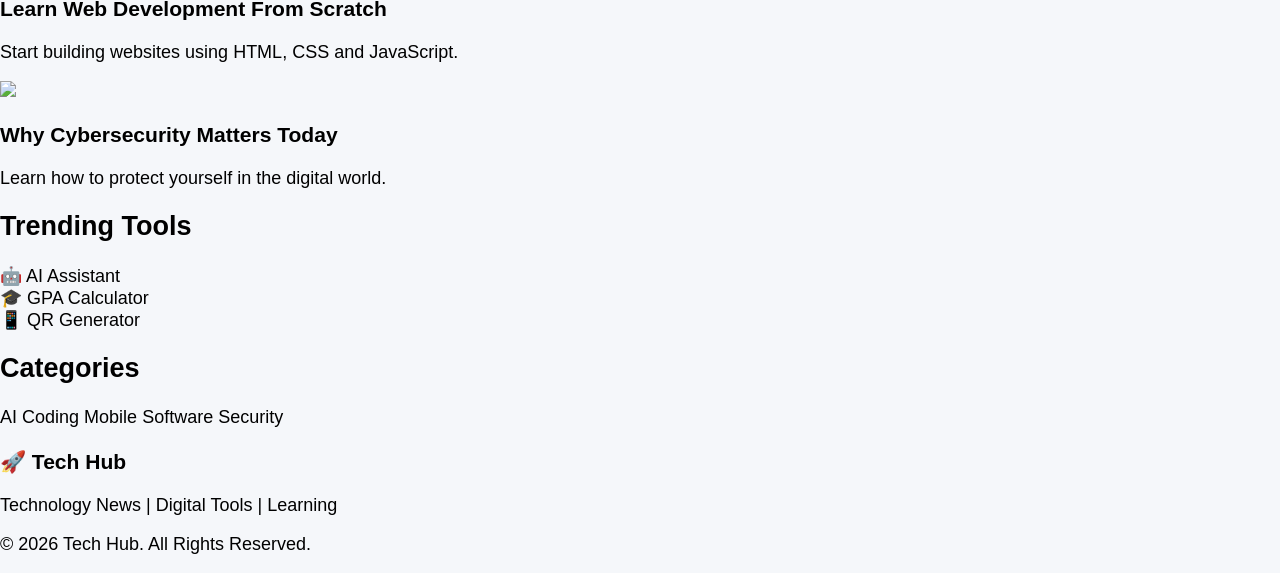
==== commit fda6a2b5: "Add files via upload" ====
--- a/index.html
+++ b/index.html
@@ -4,14 +4,16 @@
 <head>
     <meta charset="UTF-8">
     <meta name="viewport" content="width=device-width, initial-scale=1.0">
-    <title>Tech Hub | Technology Portal</title>
+    <title>Tech Hub | Technology News & Tools</title>
     <link rel="stylesheet" href="style.css">
 </head>
 
 <body>
 
-<!-- Navigation -->
-<header class="navbar">
+
+<!-- Header -->
+
+<header class="top-header">
 
     <div class="logo">
         🚀 Tech Hub
@@ -19,245 +21,176 @@
 
     <nav>
         <a href="index.html">Home</a>
+        <a href="#">Tech News</a>
+        <a href="#">AI</a>
+        <a href="#">Programming</a>
         <a href="tools.html">Tools</a>
-        <a href="ai-assistant.html">AI</a>
-        <a href="gpa.html">GPA</a>
-        <a href="qr-generator.html">QR Generator</a>
         <a href="about.html">About</a>
         <a href="contact.html">Contact</a>
     </nav>
 
+    <input type="text" placeholder="Search...">
+
 </header>
 
 
+
 <!-- Breaking News -->
-<div class="breaking-news">
-    📢 Welcome to Tech Hub — Learn Technology, Build Projects, and Use Powerful Tools
-</div>
-
-
-<!-- Hero Section -->
-<section class="hero-home">
-
-    <img src="images/hero.jpg" alt="Technology">
-
-    <div class="hero-text">
-
-        <h1>
-            Technology Made Simple
-        </h1>
-
-        <p>
-            Explore programming, artificial intelligence,
-            digital tools and technology tutorials.
-        </p>
-
-        <a href="tools.html" class="btn">
-            Explore Tools
-        </a>
-
-    </div>
+
+<div class="breaking">
+
+📢 Breaking News: Welcome to Tech Hub - Latest Technology Updates
+
+</div>
+
+
+
+<!-- Main Featured Story -->
+
+<section class="featured">
+
+<img src="images/hero.jpg" alt="Technology">
+
+<div class="featured-text">
+
+<h1>
+The Future of Technology: AI, Coding and Digital Innovation
+</h1>
+
+<p>
+Explore the latest technology trends, programming skills and digital tools.
+</p>
+
+<button>
+Read More
+</button>
+
+</div>
 
 </section>
 
 
 
-<!-- Main Content -->
-
-<div class="container">
-
-
-<!-- Latest News -->
-
-<section class="section">
-
-<h2>📰 Latest Tech News</h2>
-
-<div class="cards">
-
-
-<div class="card">
-
-<h3>Web Development</h3>
-
-<p>
-Learn HTML, CSS and JavaScript to build modern websites.
-</p>
-
-</div>
-
-
-<div class="card">
-
-<h3>Artificial Intelligence</h3>
-
-<p>
-Discover how AI is changing the world.
-</p>
-
-</div>
-
-
-<div class="card">
-
-<h3>Programming</h3>
-
-<p>
-Improve your coding skills with practical projects.
-</p>
-
-</div>
-
-
-</div>
+
+<!-- Content Area -->
+
+<div class="main-container">
+
+
+
+<!-- Articles -->
+
+<section class="articles">
+
+
+<h2>Latest Tech News</h2>
+
+
+<div class="article-card">
+
+<img src="images/tech1.jpg">
+
+<div>
+
+<h3>
+How Artificial Intelligence is Changing the World
+</h3>
+
+<p>
+Discover how AI is transforming education, business and everyday life.
+</p>
+
+</div>
+
+</div>
+
+
+
+<div class="article-card">
+
+<img src="images/tech2.jpg">
+
+<div>
+
+<h3>
+Learn Web Development From Scratch
+</h3>
+
+<p>
+Start building websites using HTML, CSS and JavaScript.
+</p>
+
+</div>
+
+</div>
+
+
+
+<div class="article-card">
+
+<img src="images/tech3.jpg">
+
+<div>
+
+<h3>
+Why Cybersecurity Matters Today
+</h3>
+
+<p>
+Learn how to protect yourself in the digital world.
+</p>
+
+</div>
+
+</div>
+
 
 </section>
 
 
 
-<!-- Tools -->
-
-<section class="section">
-
-<h2>🛠️ Popular Tools</h2>
-
-
-<div class="cards">
-
-
-<div class="card">
-
-<h3>🎓 GPA Calculator</h3>
-
-<p>
-Calculate your GPA easily.
-</p>
-
-<a href="gpa.html">
-Open Tool
-</a>
-
-</div>
-
-
-
-<div class="card">
-
-<h3>📱 QR Generator</h3>
-
-<p>
-Create QR codes instantly.
-</p>
-
-<a href="qr-generator.html">
-Open Tool
-</a>
-
-</div>
-
-
-
-
-<div class="card">
-
-<h3>🤖 AI Assistant</h3>
-
-<p>
-Improve and manage your text.
-</p>
-
-<a href="ai-assistant.html">
-Open Tool
-</a>
-
-</div>
-
-
-</div>
-
-</section>
-
-
-
-<!-- Categories -->
-
-<section class="section">
-
-<h2>💻 Technology Categories</h2>
+
+<!-- Sidebar -->
+
+
+<aside>
+
+
+<h2>Trending Tools</h2>
+
+
+<div class="tool-box">
+🤖 AI Assistant
+</div>
+
+
+<div class="tool-box">
+🎓 GPA Calculator
+</div>
+
+
+<div class="tool-box">
+📱 QR Generator
+</div>
+
+
+
+<h2>Categories</h2>
 
 
 <div class="categories">
 
-<span>HTML</span>
-<span>CSS</span>
-<span>JavaScript</span>
-<span>Python</span>
-<span>MySQL</span>
-<span>Artificial Intelligence</span>
-<span>Cybersecurity</span>
-
-</div>
-
-
-</section>
-
-
-
-<!-- Tutorials -->
-
-<section class="section">
-
-<h2>📚 Latest Tutorials</h2>
-
-
-<div class="cards">
-
-
-<div class="card">
-
-<h3>
-Build Your First Website
-</h3>
-
-<p>
-Beginner guide to HTML and CSS.
-</p>
-
-</div>
-
-
-
-<div class="card">
-
-<h3>
-Learn JavaScript
-</h3>
-
-<p>
-Create interactive websites.
-</p>
-
-</div>
-
-
-
-<div class="card">
-
-<h3>
-Database Basics
-</h3>
-
-<p>
-Learn SQL and MySQL.
-</p>
-
-</div>
-
-
-</div>
-
-
-</section>
+<span>AI</span>
+<span>Coding</span>
+<span>Mobile</span>
+<span>Software</span>
+<span>Security</span>
+
+</div>
+
+
+</aside>
+
 
 
 </div>
@@ -272,7 +205,7 @@
 <h3>🚀 Tech Hub</h3>
 
 <p>
-Technology • Learning • Innovation
+Technology News | Digital Tools | Learning
 </p>
 
 <p>
@@ -283,7 +216,6 @@
 </footer>
 
 
-<script src="script.js"></script>
 
 </body>
 
